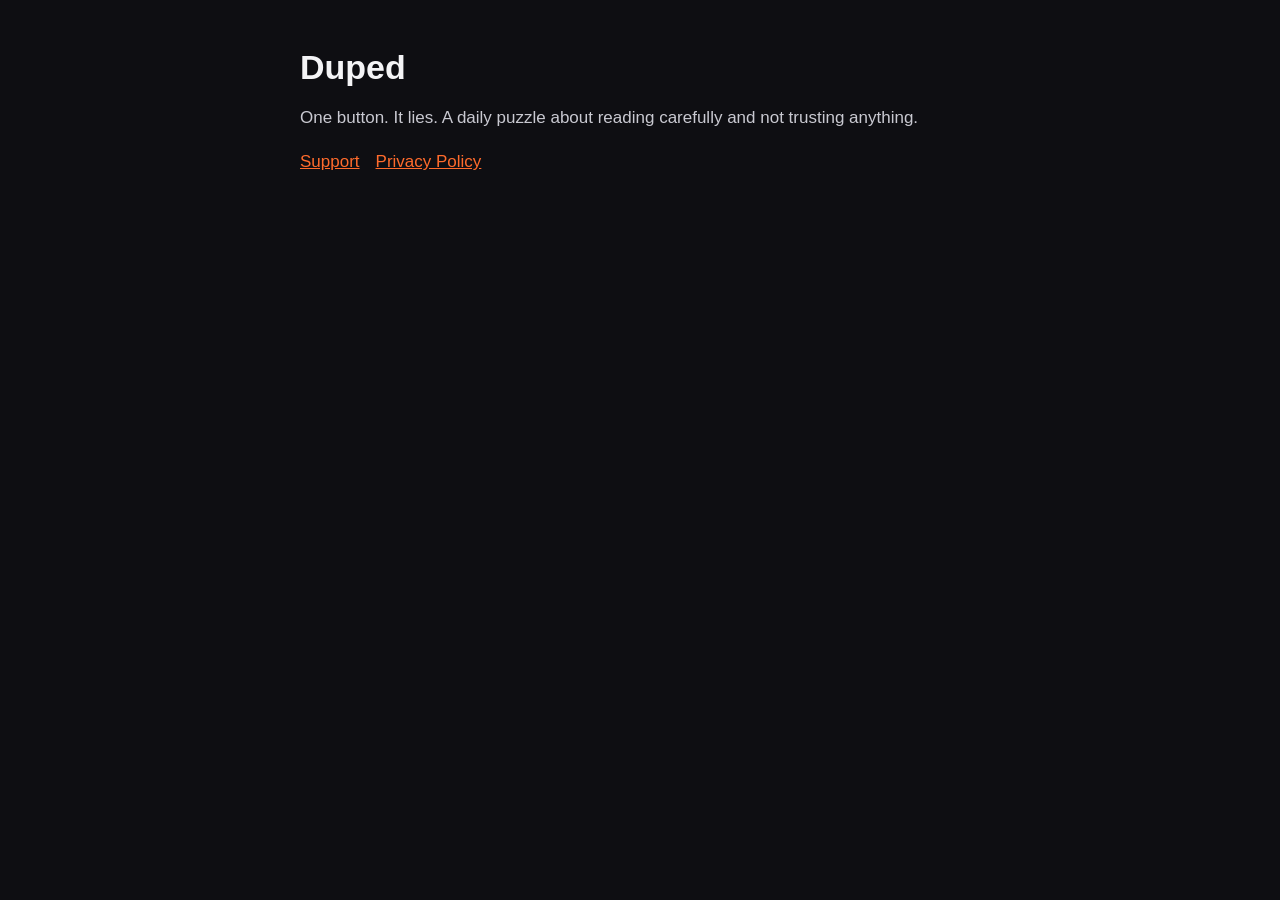
==== index.html @ 9e4e8c59 "Duped support and privacy pages Co-Authored-By: Claude Opus 5.5 <noreply@anthropic.com>" ====
<!doctype html><html lang="en"><head><meta charset="utf-8"><meta name="viewport" content="width=device-width,initial-scale=1"><title>Duped</title><link rel="stylesheet" href="style.css"></head>
<body><main><h1>Duped</h1><p>One button. It lies. A daily puzzle about reading carefully and not trusting anything.</p>
<nav><a href="support.html">Support</a><a href="privacy.html">Privacy Policy</a></nav></main></body></html>
---- style.css ----
:root{color-scheme:dark}body{margin:0;background:#0E0E12;color:#F4F4F6;font:17px/1.6 -apple-system,BlinkMacSystemFont,"Segoe UI",sans-serif}
main{max-width:680px;margin:0 auto;padding:48px 20px}h1{font-size:34px;line-height:1.15;margin:0 0 8px}h2{font-size:20px;margin:32px 0 6px}
a{color:#FF6B2C}p,li{color:#C9C9D1}.muted{color:#8A8A96;font-size:15px}nav a{margin-right:16px}
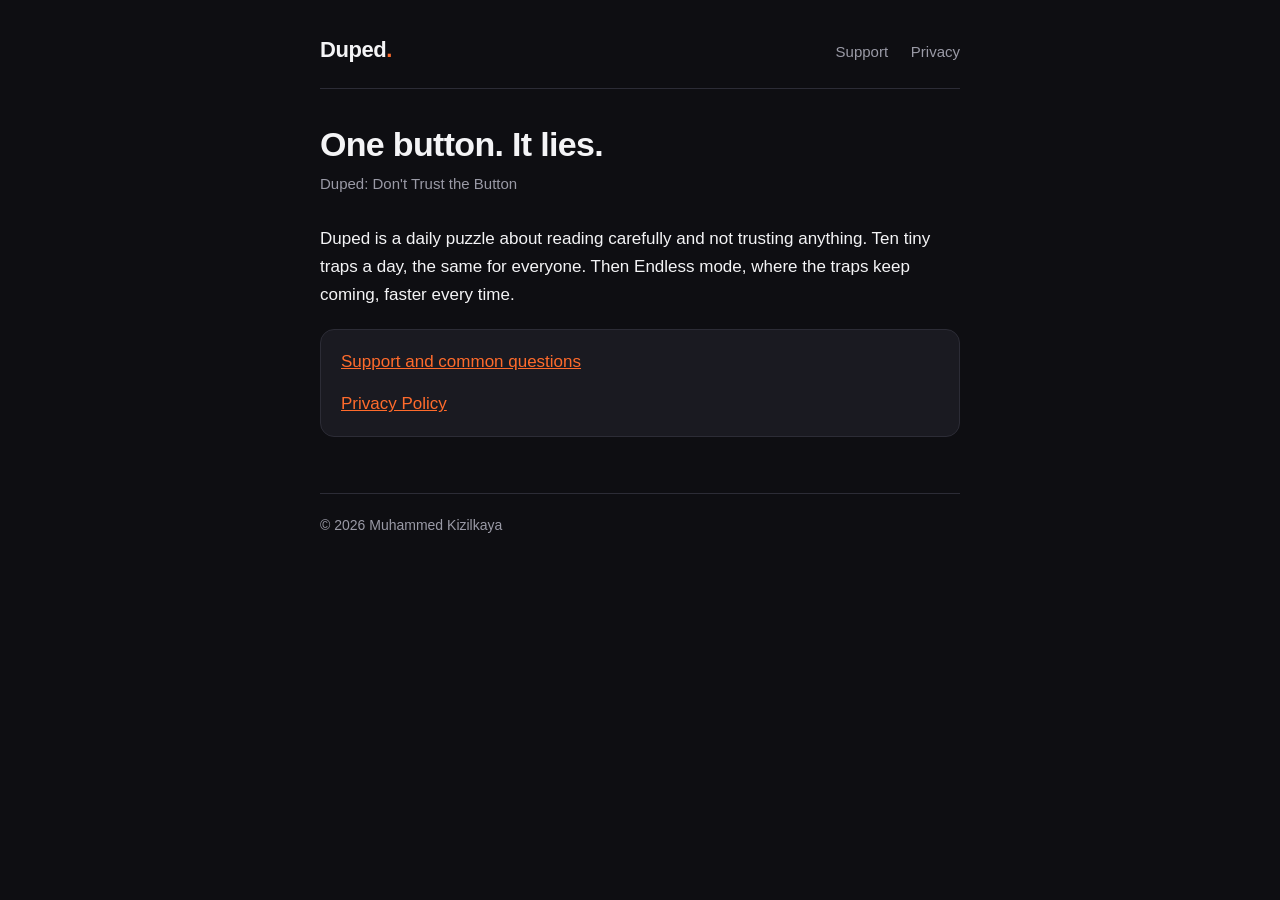
==== commit 03f62ac4: "Rewrite support and privacy pages for App Review Co-Authored-By: Claude Fable 5.2 <noreply@anthropic" ====
--- a/index.html
+++ b/index.html
@@ -1,3 +1,33 @@
-<!doctype html><html lang="en"><head><meta charset="utf-8"><meta name="viewport" content="width=device-width,initial-scale=1"><title>Duped</title><link rel="stylesheet" href="style.css"></head>
-<body><main><h1>Duped</h1><p>One button. It lies. A daily puzzle about reading carefully and not trusting anything.</p>
-<nav><a href="support.html">Support</a><a href="privacy.html">Privacy Policy</a></nav></main></body></html>
+<!doctype html>
+<html lang="en">
+<head>
+  <meta charset="utf-8">
+  <meta name="viewport" content="width=device-width, initial-scale=1">
+  <title>Duped: Don't Trust the Button</title>
+  <meta name="description" content="One button. It lies. A daily puzzle about reading carefully and not trusting anything.">
+  <link rel="stylesheet" href="style.css">
+</head>
+<body>
+  <div class="wrap">
+    <header class="site">
+      <a class="brand" href="index.html">Duped<span>.</span></a>
+      <nav>
+        <a href="support.html">Support</a>
+        <a href="privacy.html">Privacy</a>
+      </nav>
+    </header>
+
+    <main>
+      <h1>One button. It lies.</h1>
+      <p class="meta">Duped: Don't Trust the Button</p>
+      <p>Duped is a daily puzzle about reading carefully and not trusting anything. Ten tiny traps a day, the same for everyone. Then Endless mode, where the traps keep coming, faster every time.</p>
+      <div class="card">
+        <p><a href="support.html">Support and common questions</a></p>
+        <p><a href="privacy.html">Privacy Policy</a></p>
+      </div>
+    </main>
+
+    <footer>© 2026 Muhammed Kizilkaya</footer>
+  </div>
+</body>
+</html>
--- a/style.css
+++ b/style.css
@@ -1,3 +1,141 @@
-:root{color-scheme:dark}body{margin:0;background:#0E0E12;color:#F4F4F6;font:17px/1.6 -apple-system,BlinkMacSystemFont,"Segoe UI",sans-serif}
-main{max-width:680px;margin:0 auto;padding:48px 20px}h1{font-size:34px;line-height:1.15;margin:0 0 8px}h2{font-size:20px;margin:32px 0 6px}
-a{color:#FF6B2C}p,li{color:#C9C9D1}.muted{color:#8A8A96;font-size:15px}nav a{margin-right:16px}
+:root {
+  --bg: #0e0e12;
+  --surface: #1a1a21;
+  --text: #f4f4f6;
+  --muted: #9a9aa6;
+  --accent: #ff6b2c;
+  --line: #2c2c36;
+}
+
+* {
+  box-sizing: border-box;
+}
+
+html {
+  -webkit-text-size-adjust: 100%;
+}
+
+body {
+  margin: 0;
+  background: var(--bg);
+  color: var(--text);
+  font: 17px/1.65 -apple-system, BlinkMacSystemFont, "Segoe UI", Roboto, Helvetica, Arial, sans-serif;
+}
+
+.wrap {
+  max-width: 680px;
+  margin: 0 auto;
+  padding: 32px 20px 64px;
+}
+
+header.site {
+  display: flex;
+  align-items: baseline;
+  justify-content: space-between;
+  gap: 16px;
+  flex-wrap: wrap;
+  padding-bottom: 20px;
+  margin-bottom: 36px;
+  border-bottom: 1px solid var(--line);
+}
+
+.brand {
+  font-weight: 800;
+  font-size: 22px;
+  letter-spacing: -0.02em;
+  color: var(--text);
+  text-decoration: none;
+}
+
+.brand span {
+  color: var(--accent);
+}
+
+nav a {
+  color: var(--muted);
+  text-decoration: none;
+  margin-left: 18px;
+  font-size: 15px;
+}
+
+nav a:first-child {
+  margin-left: 0;
+}
+
+nav a[aria-current="page"],
+nav a:hover {
+  color: var(--text);
+}
+
+h1 {
+  font-size: 34px;
+  line-height: 1.15;
+  letter-spacing: -0.02em;
+  margin: 0 0 8px;
+}
+
+h2 {
+  font-size: 21px;
+  line-height: 1.3;
+  margin: 40px 0 10px;
+}
+
+h3 {
+  font-size: 17px;
+  margin: 24px 0 6px;
+}
+
+p,
+ul {
+  margin: 0 0 14px;
+}
+
+ul {
+  padding-left: 22px;
+}
+
+li {
+  margin-bottom: 6px;
+}
+
+a {
+  color: var(--accent);
+}
+
+.meta {
+  color: var(--muted);
+  font-size: 15px;
+  margin-bottom: 28px;
+}
+
+.card {
+  background: var(--surface);
+  border: 1px solid var(--line);
+  border-radius: 14px;
+  padding: 18px 20px;
+  margin: 20px 0;
+}
+
+.card p:last-child,
+.card ul:last-child {
+  margin-bottom: 0;
+}
+
+.button {
+  display: inline-block;
+  background: var(--accent);
+  color: #1a0a02;
+  font-weight: 700;
+  text-decoration: none;
+  padding: 12px 20px;
+  border-radius: 12px;
+  margin-top: 6px;
+}
+
+footer {
+  margin-top: 56px;
+  padding-top: 20px;
+  border-top: 1px solid var(--line);
+  color: var(--muted);
+  font-size: 14px;
+}
